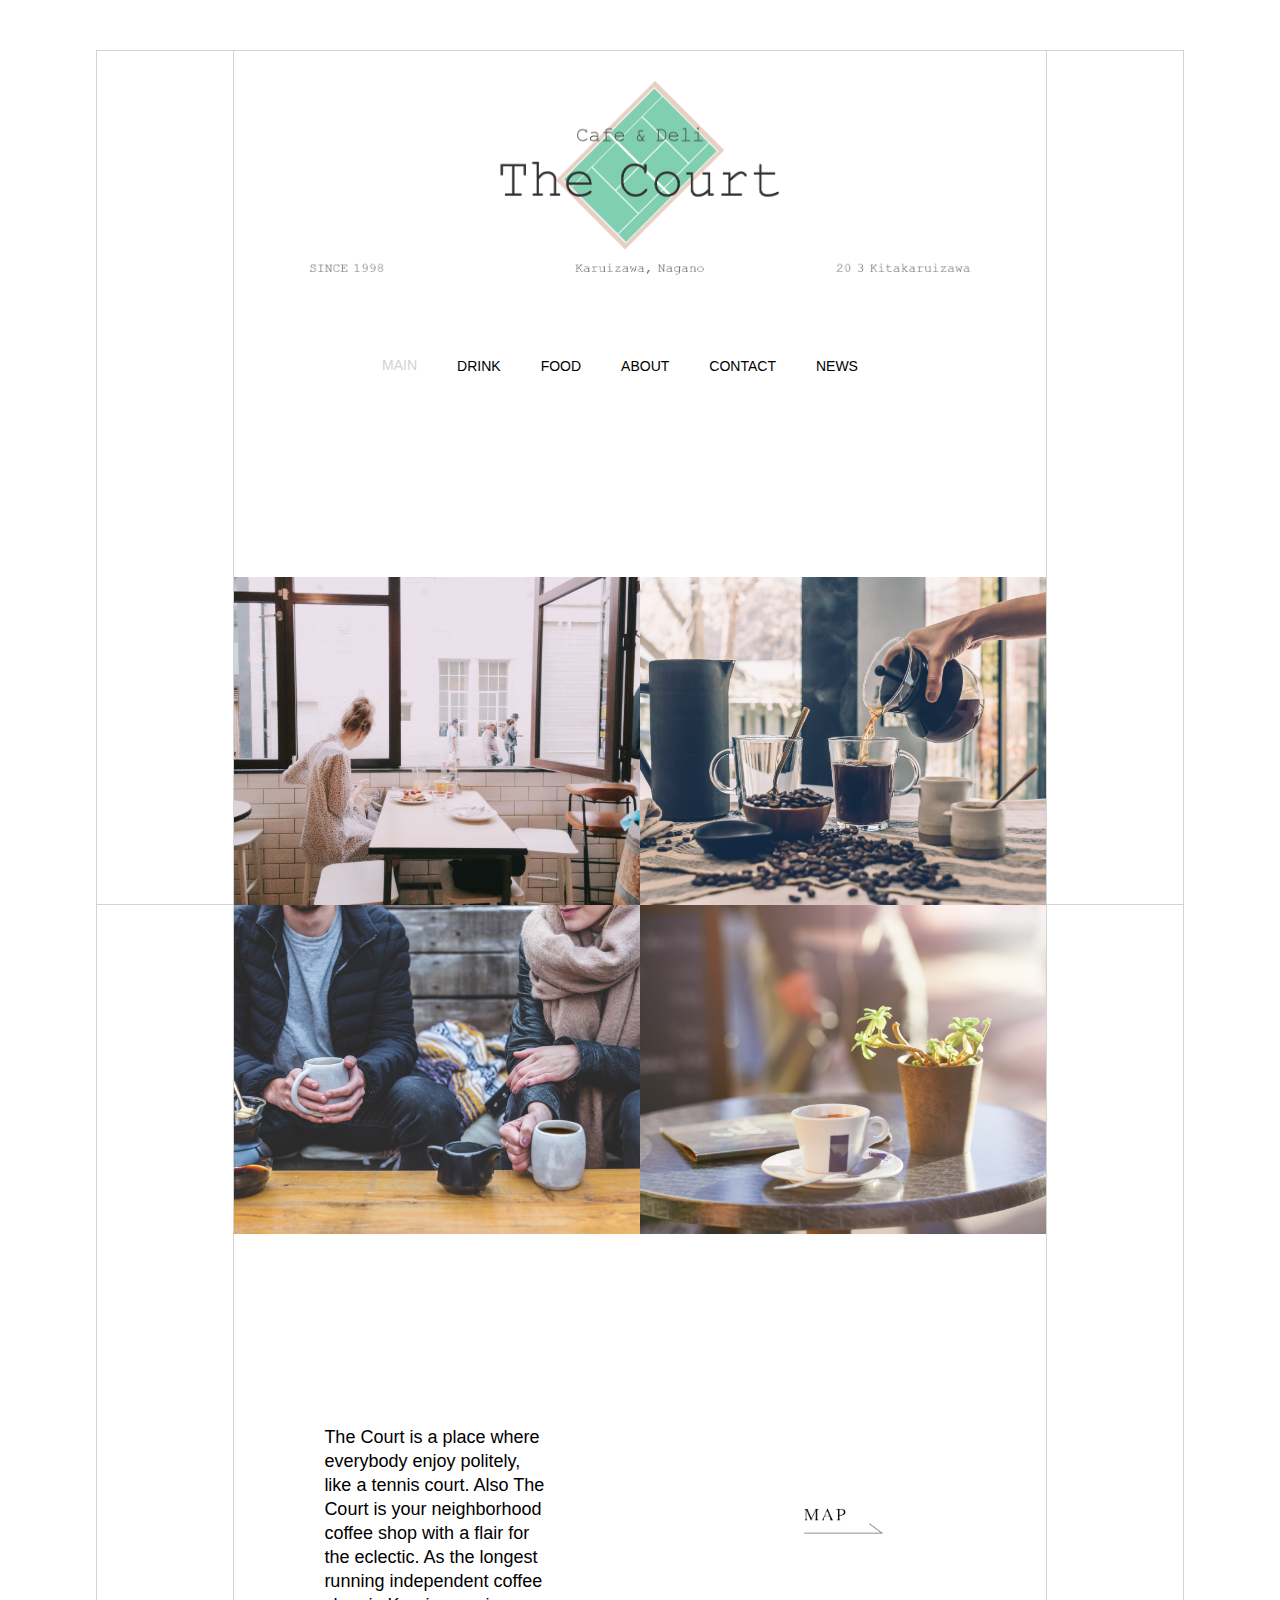
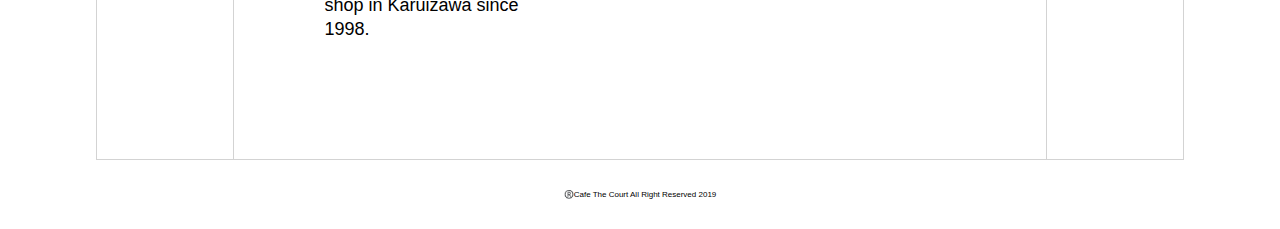
==== index.html @ 440d3aa7 "first comit" ====
<!DOCTYPE html>
<html>

<head>
  <link rel="canonical" href="">
  <meta charset="utf-8" />
  <meta http-equiv="X-UA-Compatible" content="IE=edge" />
  <title>Cafe The Court</title>
  <meta name="viewport" content="width=device-width, initial-scale=1" />
  <meta name="description" content="Cafe The Court is confotable place in Karuizawa, Nagano" />
  <link rel="stylesheet" href="https://use.fontawesome.com/releases/v5.8.2/css/all.css"
    integrity="sha384-oS3vJWv+0UjzBfQzYUhtDYW+Pj2yciDJxpsK1OYPAYjqT085Qq/1cq5FLXAZQ7Ay" crossorigin="anonymous">
  <link rel=" stylesheet" href="css/style.css">
</head>

<body>
  <div class="body-line-outer-top">
    <div class="body-outline-inner">
      <!-- header -->
      <header>
        <div id="pc" class="header-outer">
          <h1><img src="image/logo2.png" alt="" class="logo"></h1>
          <ul class="flex-container flex-center nav">
            <li class="selected-page">MAIN</li>
            <li><a href="drink.html">DRINK</a></li>
            <li><a href="food.html">FOOD</a></li>
            <li><a href="about.html">ABOUT</a></li>
            <li><a href="contact.html">CONTACT</a></li>
            <li><a href="news.html">NEWS</a></li>
            <li><a class="black" href="#"><i class="fab fa-instagram icon"></i></a>
              <a class="black" href="#"><i class="fab fa-facebook-square icon"></i></a></li>
          </ul>
        </div>
        <!-- hamburger-menu -->
        <div id="smp">
          <div class="header-outer">
            <img src="image/logo-smp.png" alt="" class="logo"></div>
          <nav class="NavMenu">
            　<ul>
              <li class="selected-page">MAIN</li>
              　　<li><a href="drink.html">DRINK</a></li>
              　　<li><a href="food.html">FOOD</a></li>
              　　<li><a href="about.html">ABOUT</a></li>
              　　<li><a href="contact.html">CONTACT</a></li>
              <li class="li-special"><a href="news.html">NEWS</a></li>
            </ul>
            <div class="flex-container flex-center">
              <a class="black" href="#"><i class="fab fa-instagram icon"></i></a>
              <a class="black" href="#"><i class="fab fa-facebook-square icon"></i></a>
            </div>
          </nav>
        </div>
        <div class="Toggle" id="smp">
          　　<span></span>
          　　<span></span>
          <span></span>
          <span>MENU</span>
        </div>
      </header>
      <!-- main -->
      <main>
        <section class="service-line-top">
          <div id="" class="flex-container flex-center flex-wrap">
            <div class="flex-left"><img src="image/adult-bar-cafe-chairs-698162@2x.png" alt="">
            </div>
            <div class="flex-right"><img src="image/beverage-brewed-coffee-caffeine-374885@2x.png" alt="">
            </div>
          </div>
        </section>
    </div>
  </div>
  <div class="body-line-outer-bottom">
    <div class="body-outline-inner padding-bottom">
      <section class="service-line-bottom">
        <div class="flex-container flex-center flex-wrap">
          <div class="flex-left"><img src="image/adult-beverage-black-coffee-374592@2x.png" alt="">
          </div>
          <div class="flex-right"><img src="image/coffee-espresso-menu-5201@2x.png" alt="">
          </div>
        </div>
      </section>
      <section>
        <div class="flex-container flex-space-around flex-wrap">
          <div class="flex-left-bottom">
            <div class="short-introduce">
              <h2>The Court is a place where everybody enjoy politely, like
                a tennis court. Also The Court is your neighborhood coffee
                shop with a flair for the eclectic. As the longest running
                independent coffee shop in Karuizawa since 1998.</h2>
            </div>
          </div>
          <div class="flex-right-bottom">
            <p><a href="#"><img src="image/maplink@2x.png" alt="" class="map-link"></a></p>
          </div>
        </div>
      </section>
      </main>
    </div>
  </div>
  <footer class="footer">
    <p>®️Cafe The Court All Right Reserved 2019</p>
  </footer>
  </main>

  <script src="https://ajax.googleapis.com/ajax/libs/jquery/3.1.0/jquery.min.js"></script>
  <!--トグルボタンが押されたときに、クラスを付与-->
  <script type="text/javascript">
    $(function () {
      $('.Toggle').click(function () {
        $(this).toggleClass('active');

        if ($(this).hasClass('active')) {
          $('.NavMenu').addClass('active'); //クラスを付与
        } else {
          $('.NavMenu').removeClass('active'); //クラスを外す
        }
      });
    });
  </script>
  </div>
</body>

</html>
---- css/style.css ----
html,
body,
h1,
h2,
h3,
h4,
h5,
h6,
p,
a,
div,
ul,
ol,
li,
dl,
dt,
dd,
table,
caption,
th,
td,
form,
button,
label,
address,
blockquote,
article,
aside,
canvas,
details,
figcaption,
figure,
footer,
header,
hgroup,
menu,
nav,
section,
summary,
time,
mark,
audio,
video {
  margin: 0;
  padding: 0;
  border: 0;
  outline: 0;
  font-size: 100%;
  box-sizing: border-box;
  font-weight: 100;
}

body {
  max-width: 1440px;
  height: auto;
  font-family: 'Apple LiSung', メイリオ, Meiryo, "游ゴシック体", YuGothic, sans-serif !important;
  color: #000;
  background-color: white;
}

img {
  width: 100%;
  height: auto;
}

a {
  color: #000;
  text-decoration: none;
  cursor: pointer;
}

ul,
ol,
li {
  list-style: none;
}

.white {
  color: #fff;
}

.black {
  color: #000;
}

@media only screen and (max-width: 1025px) {
  #pc {
    display: none;
  }
}

@media only screen and (min-width: 1026px) {
  #smp {
    display: none;
  }
}

.flex-container {
  display: -webkit-box;
  display: -ms-flexbox;
  display: flex;
}

.flex-wrap {
  -ms-flex-wrap: wrap;
  flex-wrap: wrap;
}

.flex-nowrap {
  -ms-flex-wrap: nowrap;
  flex-wrap: nowrap;
}

.flex-space-between {
  -webkit-box-pack: justify;
  -ms-flex-pack: justify;
  justify-content: space-between;
}

.flex-space-around {
  -ms-flex-pack: distribute;
  justify-content: space-around;
}

.flex-center {
  -webkit-box-pack: center;
  -ms-flex-pack: center;
  justify-content: center;
}

/* body outline */
.body-line-outer-top {
  width: 85%;
  height: 95vh;
  border: solid 1px lightgray;
  margin: 0 auto;
  margin-top: 50px;
}

@media only screen and (max-width: 1026px) {
  .body-line-outer-top {
    width: 100%;
    height: auto;
  }
}

.body-line-outer-bottom {
  width: 85%;
  height: 95vh;
  border-bottom: solid 1px lightgray;
  border-left: solid 1px lightgray;
  border-right: solid 1px lightgray;
  margin: 0 auto;
}

@media only screen and (max-width: 1026px) {
  .body-line-outer-bottom {
    width: 100%;
    height: auto;
  }
}

.body-outline-inner {
  width: 75%;
  height: 95vh;
  border-left: solid 1px lightgray;
  border-right: solid 1px lightgray;
  margin: 0 auto;
  position: relative;
}

@media only screen and (max-width: 1026px) {
  .body-outline-inner {
    width: 85%;
    height: 100%;
  }
}

.service-line-top {
  width: 100%;
  margin: 0 auto;
  position: absolute;
  bottom: 0;
}

@media only screen and (max-width: 1026px) {
  .service-line-top {
    position: relative;
    height: auto;
  }
}

.service-line-bottom {
  width: 100%;
  height: 50vh;
  margin: 0 auto;
  overflow: hidden;
}

@media only screen and (max-width: 1026px) {
  .service-line-bottom {
    height: auto;
  }
}

.padding-bottom {
  padding-bottom: 30px;
}

/* header */
.header-outer {
  width: 100%;
  height: auto;
  text-align: center;
}

.logo {
  width: auto;
  height: 200px;
  margin: 0 auto;
  margin-top: 30px;
  margin-bottom: 30px;
}

@media only screen and (max-width: 1026px) {
  .logo {
    width: 50%;
    height: auto;
    margin-top: 20px;
  }
}

.nav {
  margin: 30px 0;
}

.nav li {
  margin: 0 20px;
  margin-top: 12px;
}

.nav li a {
  font-size: 14px;
  color: #000;
}

.nav li a:hover {
  border-bottom: solid 1px #000;
}

.selected-page {
  font-size: 14px;
  color: lightgray;
}

@media only screen and (max-width: 1026px) {
  .selected-page {
    font-size: 20px;
  }
}

.li-special a {
  margin-top: 20px;
}

#margin-top {
  margin-top: 20px;
}

.icon {
  margin: 0;
}

@media only screen and (max-width: 769px) {
  .icon {
    margin: 5px;
  }
}

.icon:hover {
  color: gray;
  border-bottom: solid 1px #fff;
}

/* hamburger menu */

nav.NavMenu {
  position: fixed;
  /*表示位置を固定*/
  z-index: 2;
  /*重ね順を変更*/
  top: 0;
  /*表示位置を指定*/
  left: 0;
  /*表示位置を指定*/
  background: #fff;
  /*背景を白にする*/
  color: #000;
  /*文字色を黒にする*/
  text-align: center;
  /*テキストを中央揃え*/
  width: 100%;
  /*全幅表示*/
  transform: translateY(-100%);
  /*ナビを上に隠す*/
  transition: all 0.6s;
  /*アニメーションの時間を指定*/
  height: 100%;
  opacity: 0.9;
  padding-top: 100px;
}

nav.NavMenu p {
  margin: 15px 0 5px 0;
  font-size: 12px;
}

nav.NavMenu ul {
  background: #fff;
  width: 100%;
  height: auto;
  margin: 0 auto;
  padding: 0;
  margin-bottom: 30px;
}

nav.NavMenu ul li {
  width: 200px;
  margin: 0 auto;
  padding: 0;
}

nav.NavMenu ul li a {
  font-size: 20px;
  display: block;
  color: #000;
  padding: 0.5rem 0;
}

/*トグルボタンが押されたときに付与するクラス*/
nav.NavMenu.active {
  transform: translateY(0%);
}

/*トグルボタンのスタイルを指定*/
.Toggle {
  display: block;
  position: fixed;
  /* bodyに対しての絶対位置指定 */
  right: 20px;
  top: 8px;
  width: 42px;
  height: 42px;
  cursor: pointer;
  z-index: 3;
  text-align: center;
}

.Toggle span {
  display: block;
  position: absolute;
  width: 30px;
  border-bottom: solid 1px gray;
  -webkit-transition: 0.35s ease-in-out;
  /*変化の速度を指定*/
  -moz-transition: 0.35s ease-in-out;
  /*変化の速度を指定*/
  transition: 0.35s ease-in-out;
  /*変化の速度を指定*/
  left: 3.8px;
}

.Toggle span:nth-child(1) {
  top: 7px;
}

.Toggle span:nth-child(2) {
  top: 14px;
}

.Toggle span:nth-child(3) {
  top: 21px;
}

.Toggle span:nth-child(4) {
  top: 24px;
  font-size: 6px;
  border: none;
  color: gray
}

/* 最初のspanをマイナス45度に */
.Toggle.active span:nth-child(1) {
  top: 18px;
  left: 6px;
  -webkit-transform: rotate(-45deg);
  -moz-transform: rotate(-45deg);
  transform: rotate(-45deg);
}

/* 2番目と3番目のspanを45度に */
.Toggle.active span:nth-child(2) {
  top: 18px;
  -webkit-transform: rotate(45deg);
  -moz-transform: rotate(45deg);
  transform: rotate(45deg);
}

.Toggle.active span:nth-child(3) {
  display: none;
}

.Toggle.active span:nth-child(4) {
  display: none;
}

/* main */
.flex-left {
  width: 50%;
  height: auto;
  overflow: hidden;
  text-align: center;
}

@media only screen and (max-width: 769px) {
  .flex-left {
    width: 100%;
    height: auto;
  }
}

.flex-left img {
  width: 100%;
  height: 100%;
}

.flex-right {
  width: 50%;
  height: auto;
  overflow: hidden;
}

@media only screen and (max-width: 769px) {
  .flex-right {
    width: 100%;
    height: auto;
  }
}

.flex-right img {
  width: 100%;
  height: 100%;
}

.flex-left-bottom {
  width: 40%;
  height: auto;
}

@media only screen and (max-width: 769px) {
  .flex-left-bottom {
    width: 100%;
    height: auto;
  }
}

.short-introduce {
  line-height: 1.5em;
  margin: 0 50px;
  margin-top: 70px;
}

@media only screen and (max-width: 769px) {
  .short-introduce {
    line-height: 1.5em;
    margin: 0 auto;
    margin: 0 10px;
    margin-top: 50px;
  }
}

.short-introduce h2 {
  margin: 0;
  font-size: 18px;
}

@media only screen and (max-width: 769px) {
  .short-introduce h2 {
    margin: 20px;
    font-size: 16px;
  }
}

.flex-right-bottom {
  width: 40%;
  height: auto;
  text-align: center;
}

@media only screen and (max-width: 769px) {
  .flex-right-bottom {
    width: 100%;
  }
}

.map-link {
  width: 80px;
  height: auto;
  margin-top: 150px;
}

@media only screen and (max-width: 769px) {
  .map-link {
    width: 50px;
    height: auto;
    margin-top: 50px;
    margin-bottom: 50px;
  }
}

.map-link:hover {
  opacity: 0.5;
}

/* drink food */

.flex-left-text {
  width: 50%;
  height: auto;
  overflow: hidden;
  text-align: center;
  border-top: solid 1px lightgray;
}

@media only screen and (max-width: 769px) {
  .flex-left-text {
    width: 100%;
    height: auto;
  }
}

.flex-left-text h2 {
  margin-top: 40%;
  font-size: 26px
}

@media only screen and (max-width: 769px) {
  .flex-left-text h2 {
    margin-top: 50px;
    margin-bottom: 50px;
    font-size: 20px
  }
}

.flex-right-text {
  width: 50%;
  height: auto;
  overflow: hidden;
  border-bottom: solid 1px lightgray;
}

@media only screen and (max-width: 769px) {
  .flex-right-text {
    width: 100%;
    height: auto;
  }
}

.flex-right-text h3 {
  font-size: 18px;
  margin: 50px;
  margin-top: 25%;
  line-height: 1.3em;
}

@media only screen and (max-width: 769px) {
  .flex-right-text h3 {
    font-size: 18px;
    margin: 30px;
  }
}

.menulist {
  text-align: left;
}

.menulist li {
  padding-top: 5%;
}

@media only screen and (max-width: 769px) {
  .menulist li {
    margin: 30px;
    padding-top: 0;
    text-align: center;
  }
}

.menulist li span {
  font-size: 12px;
}

/* about */
.flex-right-text-about {
  width: 50%;
  height: auto;
  overflow: hidden;
  border-bottom: solid 1px lightgray;
}

@media only screen and (max-width: 769px) {
  .flex-right-text-about {
    width: 100%;
    height: auto;
  }
}

.flex-right-text-about h3 {
  font-size: 18px;
  margin: 0 50px;
  margin-top: 8%;
  line-height: 1.3em;
}

@media only screen and (max-width: 769px) {
  .flex-right-text-about h3 {
    font-size: 18px;
    margin: 30px;
  }
}

.about-left {
  text-align: left;
}

.about-left h4 {
  font-size: 20px;
  margin: 30px 0;
}

@media only screen and (max-width: 769px) {
  .about-left h4 {
    margin: 20px;
  }
}

.about-left p {
  line-height: 1.3em;
}

@media only screen and (max-width: 769px) {
  .about-left p {
    margin: 20px;
  }
}

.about-right {
  text-align: left;
}

@media only screen and (max-width: 769px) {
  .about-right ul li {
    text-align: left;
    margin: 20px;
  }
}

.about-right h4 {
  font-size: 20px;
  margin-top: 30px;
  margin-bottom: 10px;
}

@media only screen and (max-width: 769px) {
  .about-right h4 {
    margin: 20px;
  }
}

/* contact */
.contact-map {
  width: 50%;
}

@media only screen and (max-width: 769px) {
  .contact-map {
    width: 100%;
  }
}

.contact-info {
  width: 100%;
}

.contact-info h3 {
  margin: 30px;
  line-height: 1.3em;
}

.contact-form {
  width: 50%;
  padding: 5%;
}

@media only screen and (max-width: 769px) {
  .contact-form {
    width: 100%;
  }
}

.contact-form h4 {
  margin-top: 30px;
  margin-bottom: 5px;
}

.contact-form p {
  font-size: 12px;
  margin-top: 5px;
}

input {
  width: 100%;
  height: 30px;
  border: solid 1px lightgray;
  border-radius: 5px;
}

@media only screen and (max-width: 769px) {
  input {
    border: solid 1px lightgray;
    margin-top: 5px;
    border-radius: 5px;
  }
}

.name-form {
  width: 150px;
  height: 30px;
}

@media only screen and (max-width: 769px) {
  .name-form {
    width: 200px;
  }
}

.message-form {
  width: 100%;
  height: 200px;
}

.button {
  width: 100%;
  height: auto;
  text-align: center;
  margin-top: 10%;
}

button {
  border: solid 1px gray;
  width: 100px;
  height: 30px;
  cursor: pointer;
  font-family: 'Apple LiSung', メイリオ, Meiryo, "游ゴシック体", YuGothic, sans-serif !important;
}

@media only screen and (max-width: 1026px) {
  button {
    background-color: #fff
  }
}

button:hover {
  background: gray;
  color: #fff;
  transition: 0.5s;
}

iframe {
  -webkit-filter: grayscale(100%);
  -moz-filter: grayscale(100%);
  -ms-filter: grayscale(100%);
  -o-filter: grayscale(100%);
  filter: grayscale(100%);
}

/* news */
.flex-left-news {
  width: 50%;
  height: auto;
  overflow: hidden;
  text-align: center;
}

@media only screen and (max-width: 769px) {
  .flex-left-news {
    width: 100%;
    height: auto;
  }
}

.flex-left-news img {
  width: 100%;
  height: 100%;
}

.flex-right-text-news-top {
  width: 50%;
  height: auto;
  overflow: hidden;
  border-top: solid 1px lightgray;
  padding-bottom: 50px;
}

@media only screen and (max-width: 769px) {
  .flex-right-text-news-top {
    width: 100%;
    height: auto;
    border-top: none;
  }
}

.flex-right-text-news-top h3 {
  font-size: 18px;
  margin: 0 50px;
  margin-top: 3%;
  line-height: 1.3em;
}

@media only screen and (max-width: 769px) {
  .flex-right-text-news-top h3 {
    font-size: 18px;
    margin: 30px;
  }
}

.flex-right-text-news-top h4 {
  font-size: 18px;
  margin: 0 50px;
  margin-top: 8%;
  line-height: 1.3em;
}

@media only screen and (max-width: 769px) {
  .flex-right-text-news-top h4 {
    font-size: 18px;
    margin: 30px;
  }
}

.flex-right-text-news-top p {
  font-size: 18px;
  margin: 0 50px;
  margin-top: 8%;
  line-height: 1.3em;
}

@media only screen and (max-width: 769px) {
  .flex-right-text-news-top p {
    font-size: 18px;
    margin: 30px;
  }
}

.flex-right-text-news-bottom {
  width: 50%;
  height: auto;
  overflow: hidden;
  border-bottom: solid 1px lightgray;
  padding-bottom: 50px;
}

@media only screen and (max-width: 769px) {
  .flex-right-text-news-bottom {
    width: 100%;
    height: auto;
  }
}

.flex-right-text-news-bottom h3 {
  font-size: 18px;
  margin: 0 50px;
  margin-top: 3%;
  line-height: 1.3em;
}

@media only screen and (max-width: 769px) {
  .flex-right-text-news-bottom h3 {
    font-size: 18px;
    margin: 30px;
  }
}

.flex-right-text-news-bottom h4 {
  font-size: 18px;
  margin: 0 50px;
  margin-top: 8%;
  line-height: 1.3em;
}

@media only screen and (max-width: 769px) {
  .flex-right-text-news-bottom h4 {
    font-size: 18px;
    margin: 30px;
  }
}

.flex-right-text-news-bottom p {
  font-size: 18px;
  margin: 0 50px;
  margin-top: 8%;
  line-height: 1.3em;
}

@media only screen and (max-width: 769px) {
  .flex-right-text-news-bottom p {
    font-size: 18px;
    margin: 30px;
  }
}

.flex-left-text-news-bottom {
  width: 50%;
  height: auto;
  overflow: hidden;
  border-bottom: solid 1px lightgray;
  border-right: solid 1px lightgray;
  padding-bottom: 50px;
}

@media only screen and (max-width: 769px) {
  .flex-left-text-news-bottom {
    width: 100%;
    height: auto;
    border-right: none;
  }
}

.flex-left-text-news-bottom h3 {
  font-size: 18px;
  margin: 0 50px;
  margin-top: 3%;
  line-height: 1.3em;
}

@media only screen and (max-width: 769px) {
  .flex-left-text-news-bottom h3 {
    font-size: 18px;
    margin: 30px;
  }
}

.flex-left-text-news-bottom h4 {
  font-size: 18px;
  margin: 0 50px;
  margin-top: 8%;
  line-height: 1.3em;
}

@media only screen and (max-width: 769px) {
  .flex-left-text-news-bottom h4 {
    font-size: 18px;
    margin: 30px;
  }
}

.flex-left-text-news-bottom p {
  font-size: 18px;
  margin: 0 50px;
  margin-top: 8%;
  line-height: 1.3em;
}

@media only screen and (max-width: 769px) {
  .flex-left-text-news-bottom p {
    font-size: 18px;
    margin: 30px;
  }
}

.news-button-box {
  text-align: center;
}

.news-button {
  text-align: center;
  margin-top: 50px;
}

.pagenation {
  text-align: center;
  margin-top: 15%;
}

.pagenation p a {
  margin: 0 1em;
}

.pagenation p a:hover {
  color: lightgray;
}

.pagenation ol li a {
  margin: 0 0.5em;
}

.pagenation ol li a:hover {
  color: lightgray;
}

/* footer */
.footer {
  width: 100%;
  height: auto;
  margin: 30px 0;
}

@media only screen and (max-width: 769px) {
  .footer {
    margin: 10px 0;
  }
}

.footer p {
  font-size: 8px;
  text-align: center;
}
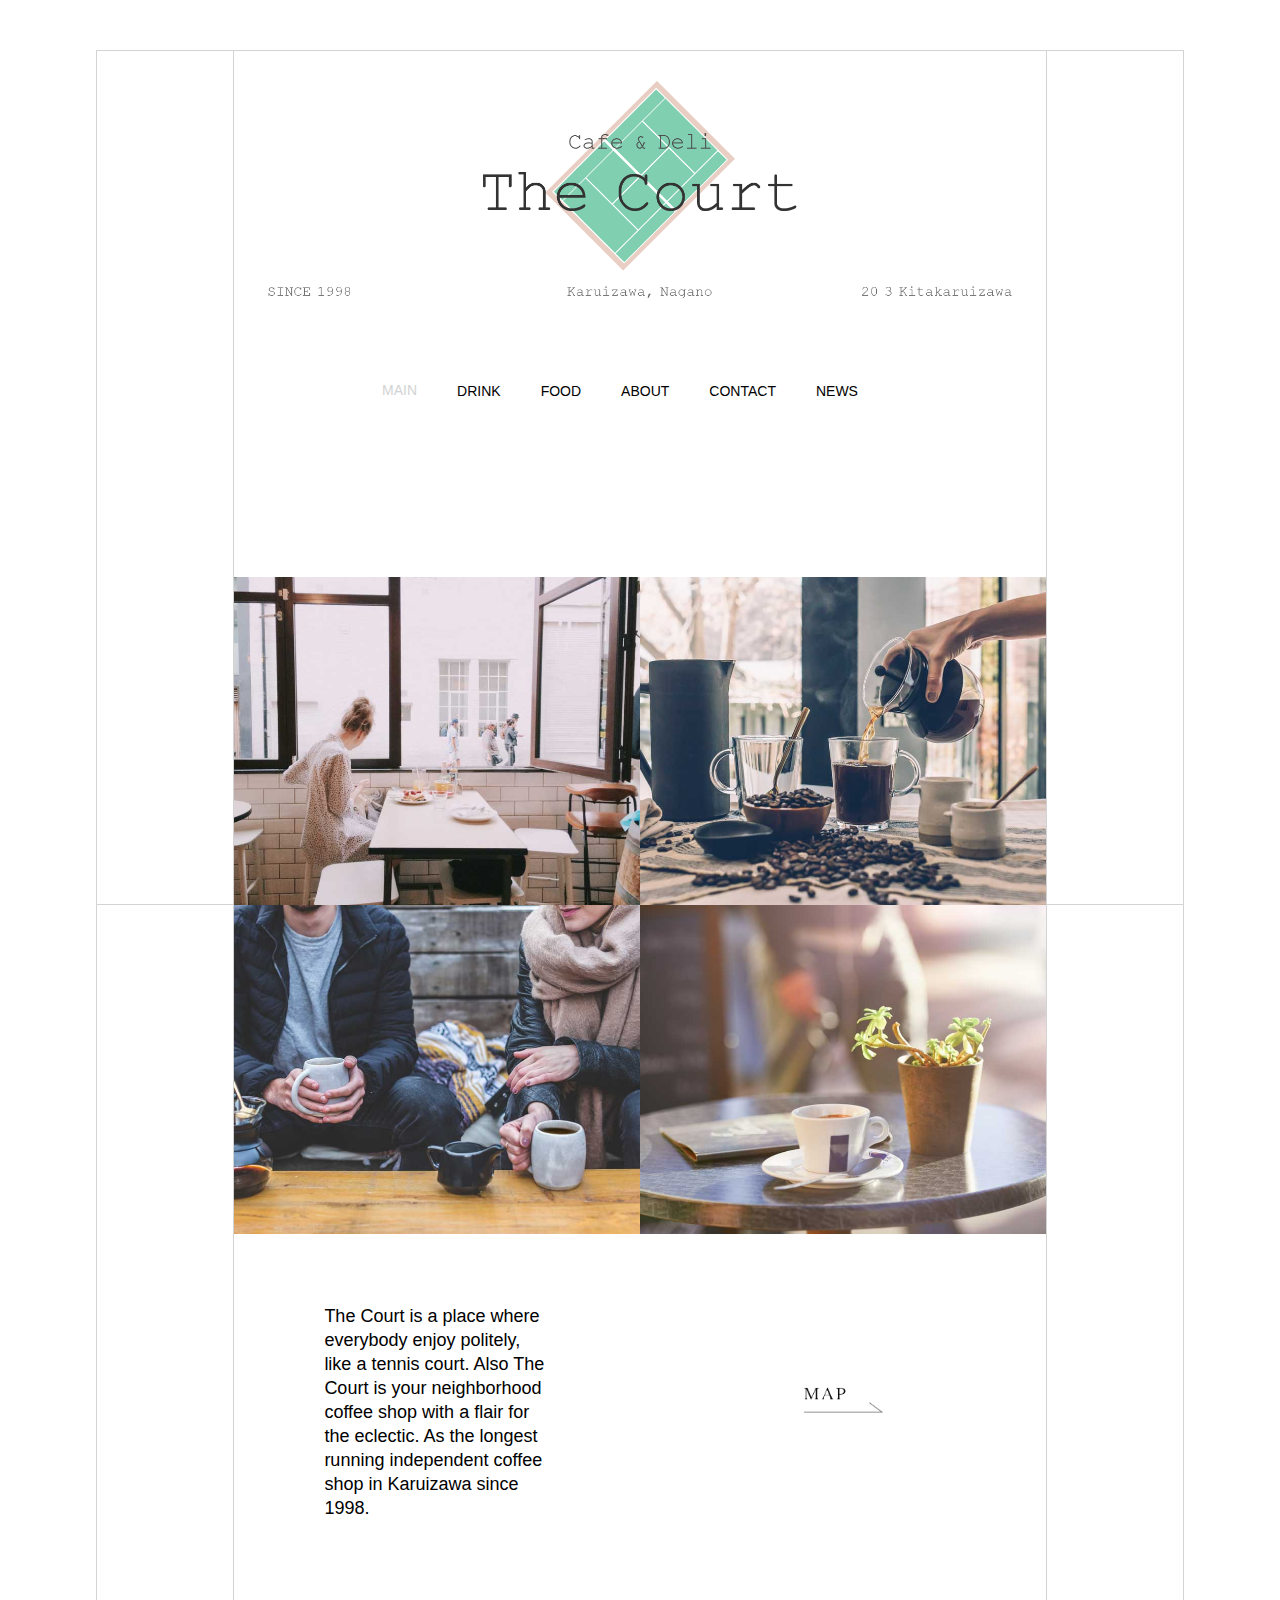
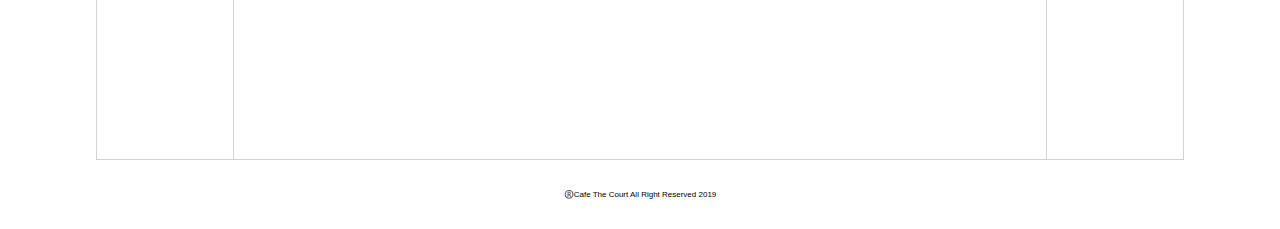
==== commit 5de19b51: "thrid commit" ====
--- a/index.html
+++ b/index.html
@@ -58,24 +58,23 @@
         </div>
       </header>
       <!-- main -->
-      <main>
-        <section class="service-line-top">
-          <div id="" class="flex-container flex-center flex-wrap">
-            <div class="flex-left"><img src="image/adult-bar-cafe-chairs-698162@2x.png" alt="">
-            </div>
-            <div class="flex-right"><img src="image/beverage-brewed-coffee-caffeine-374885@2x.png" alt="">
-            </div>
+      <section class="service-line-top">
+        <div id="" class="flex-container flex-center flex-wrap">
+          <div class="flex-left"><img src="image/adult-bar-cafe-chairs-698162@2x.jpg" alt="">
           </div>
-        </section>
+          <div class="flex-right"><img src="image/beverage-brewed-coffee-caffeine-374885@2x.jpg" alt="">
+          </div>
+        </div>
+      </section>
     </div>
   </div>
   <div class="body-line-outer-bottom">
     <div class="body-outline-inner padding-bottom">
       <section class="service-line-bottom">
         <div class="flex-container flex-center flex-wrap">
-          <div class="flex-left"><img src="image/adult-beverage-black-coffee-374592@2x.png" alt="">
+          <div class="flex-left"><img src="image/adult-beverage-black-coffee-374592@2x.jpg" alt="">
           </div>
-          <div class="flex-right"><img src="image/coffee-espresso-menu-5201@2x.png" alt="">
+          <div class="flex-right"><img src="image/coffee-espresso-menu-5201@2x.jpg" alt="">
           </div>
         </div>
       </section>
@@ -94,13 +93,12 @@
           </div>
         </div>
       </section>
-      </main>
     </div>
   </div>
   <footer class="footer">
     <p>®️Cafe The Court All Right Reserved 2019</p>
   </footer>
-  </main>
+
 
   <script src="https://ajax.googleapis.com/ajax/libs/jquery/3.1.0/jquery.min.js"></script>
   <!--トグルボタンが押されたときに、クラスを付与-->
--- a/css/style.css
+++ b/css/style.css
@@ -53,7 +53,8 @@
 body {
   max-width: 1440px;
   height: auto;
-  font-family: 'Apple LiSung', メイリオ, Meiryo, "游ゴシック体", YuGothic, sans-serif !important;
+  font-family: "Apple LiSung", メイリオ, Meiryo, "游ゴシック体", YuGothic,
+    sans-serif !important;
   color: #000;
   background-color: white;
 }
@@ -192,7 +193,6 @@
 
 .service-line-bottom {
   width: 100%;
-  height: 50vh;
   margin: 0 auto;
   overflow: hidden;
 }
@@ -208,6 +208,7 @@
 }
 
 /* header */
+
 .header-outer {
   width: 100%;
   height: auto;
@@ -216,10 +217,10 @@
 
 .logo {
   width: auto;
-  height: 200px;
+  height: 25vh;
   margin: 0 auto;
   margin-top: 30px;
-  margin-bottom: 30px;
+  margin-bottom: 3vh;
 }
 
 @media only screen and (max-width: 1026px) {
@@ -231,12 +232,12 @@
 }
 
 .nav {
-  margin: 30px 0;
+  margin-top: 3vh;
 }
 
 .nav li {
   margin: 0 20px;
-  margin-top: 12px;
+  margin-top: 2vh;
 }
 
 .nav li a {
@@ -386,7 +387,7 @@
   top: 24px;
   font-size: 6px;
   border: none;
-  color: gray
+  color: gray;
 }
 
 /* 最初のspanをマイナス45度に */
@@ -541,14 +542,14 @@
 
 .flex-left-text h2 {
   margin-top: 40%;
-  font-size: 26px
+  font-size: 26px;
 }
 
 @media only screen and (max-width: 769px) {
   .flex-left-text h2 {
     margin-top: 50px;
     margin-bottom: 50px;
-    font-size: 20px
+    font-size: 20px;
   }
 }
 
@@ -761,12 +762,13 @@
   width: 100px;
   height: 30px;
   cursor: pointer;
-  font-family: 'Apple LiSung', メイリオ, Meiryo, "游ゴシック体", YuGothic, sans-serif !important;
+  font-family: "Apple LiSung", メイリオ, Meiryo, "游ゴシック体", YuGothic,
+    sans-serif !important;
 }
 
 @media only screen and (max-width: 1026px) {
   button {
-    background-color: #fff
+    background-color: #fff;
   }
 }
 
@@ -1024,4 +1026,4 @@
 .footer p {
   font-size: 8px;
   text-align: center;
-}+}
